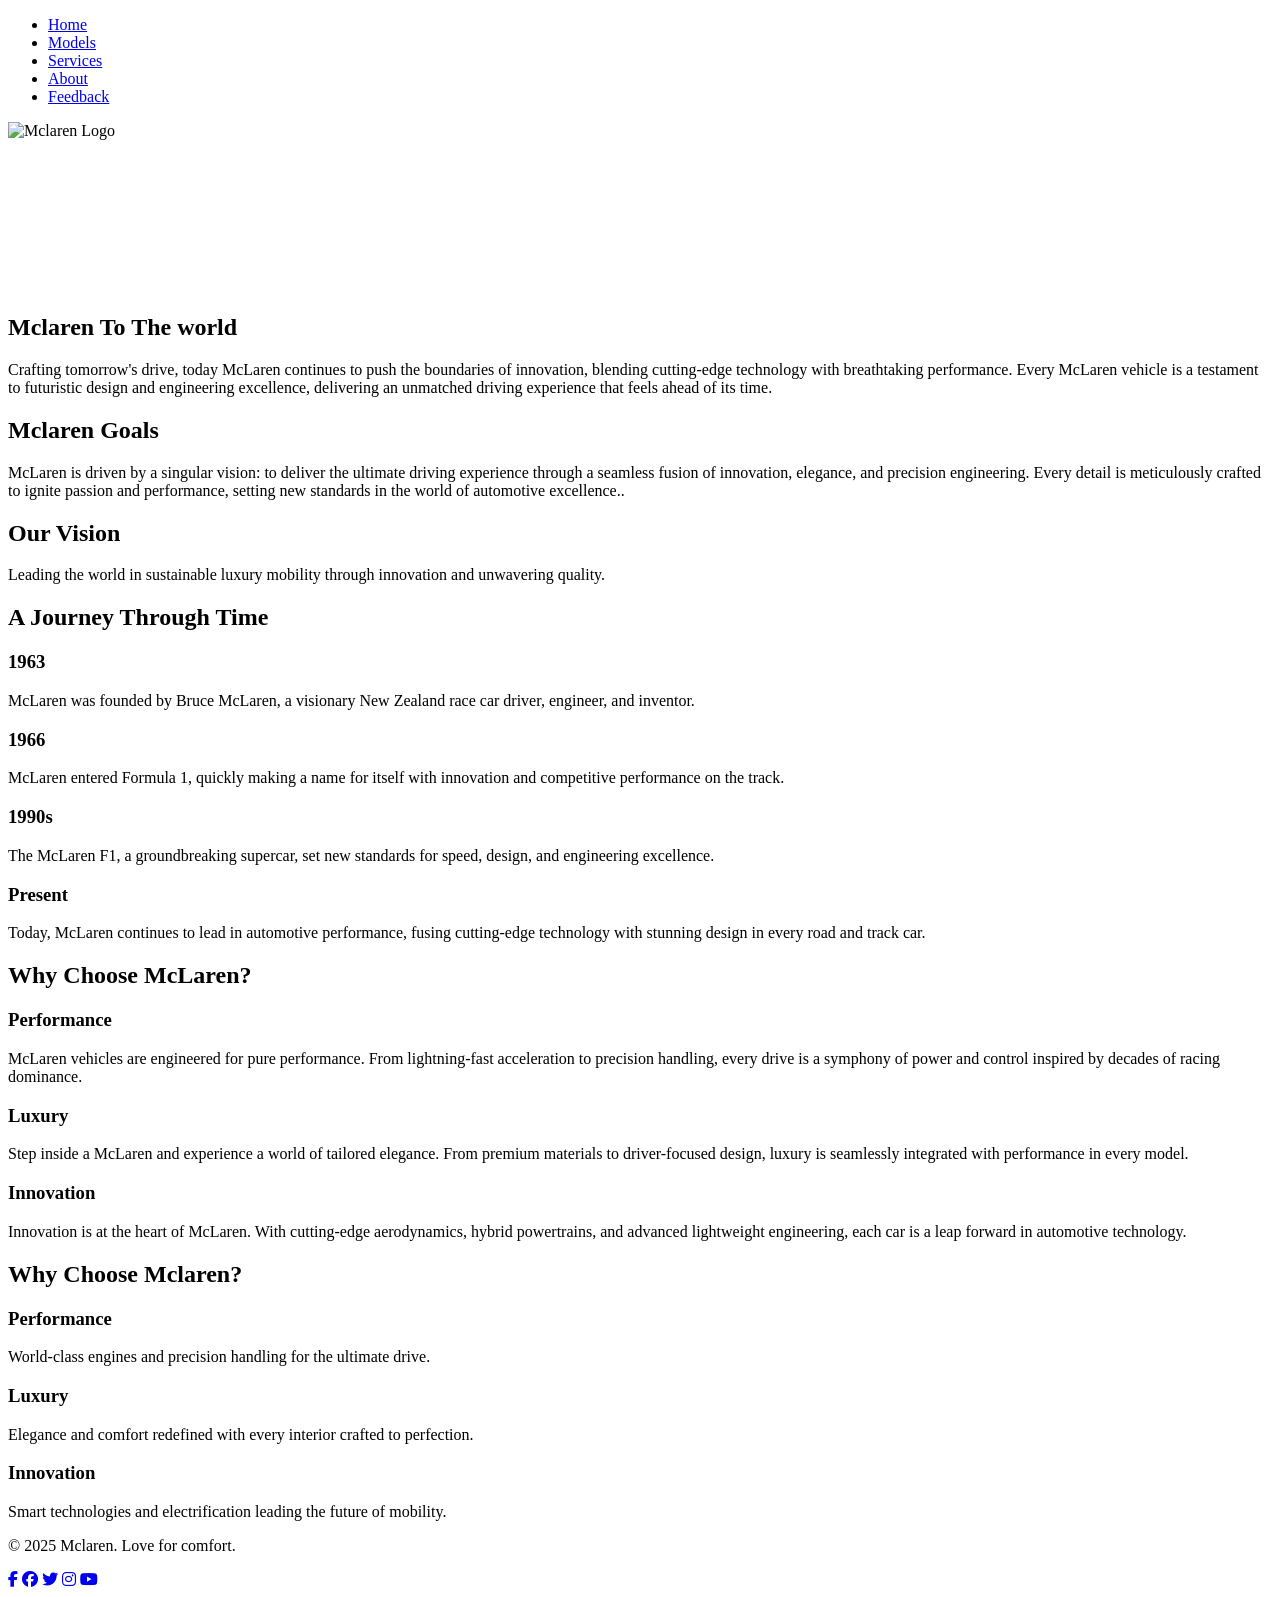
==== about.html @ 1693ccb9 "Add files via upload" ====
<!DOCTYPE html>
<html lang="en">
<head>
  <meta charset="UTF-8" />
  <meta name="viewport" content="width=device-width, initial-scale=1.0"/>
  <title>BMW | About Us</title>
  <link rel="stylesheet" href="style.css" />
  <link href="https://fonts.googleapis.com/css2?family=Orbitron:wght@400;700&display=swap" rel="stylesheet">
  <link rel="stylesheet" href="https://cdnjs.cloudflare.com/ajax/libs/font-awesome/6.4.0/css/all.min.css"/>
</head>
<body>

  <!-- Header -->
  <header class="header">
    <div class="container header-flex">
      <div class="nav-left">
        <nav>
          <ul class="nav-list">
            <li><a href="home.html">Home</a></li>
            <li><a href="models.html">Models</a></li>
            <li><a href="services.html">Services</a></li>
            <li><a href="about.html" class="active">About</a></li>
            <li><a href="feedback.html">Feedback</a></li>
          </ul>
        </nav>
      </div>
      <div class="nav-right">
        <img src="logo.jpg" alt="Mclaren Logo" class="logo" />
      </div>
    </div>
  </header>

  <!-- Hero Section with Background Video -->
  <section class="hero-video">
    <video autoplay muted loop id="bg-video">
      <source src="4632304-uhd_3840_2160_25fps.mp4" type="video/mp4" />
      Your browser does not support HTML5 video.
    </video>
    <div class="hero-text">
      <h1>Mclaren To The world</h1>
      <p>Crafting tomorrow's drive, today McLaren continues to push the boundaries of innovation, blending cutting-edge technology with breathtaking performance. Every McLaren vehicle is a testament to futuristic design and engineering excellence, delivering an unmatched driving experience that feels ahead of its time.







</p>
    </div>
  </section>

  <!-- Mission & Vision -->
  <section class="mission-vision">
    <div class="container">
      <div class="mv-grid">
        <div class="mv-block slide-in-left">
          <h2>Mclaren Goals </h2>
          <p>McLaren is driven by a singular vision: to deliver the ultimate driving experience through a seamless fusion of innovation, elegance, and precision engineering. Every detail is meticulously crafted to ignite passion and performance, setting new standards in the world of automotive excellence..</p>
        </div>
        <div class="mv-block slide-in-right">
          <h2>Our Vision</h2>
          <p>Leading the world in sustainable luxury mobility through innovation and unwavering quality.
          </p>
        </div>
      </div>
    </div>
  </section>

  <!-- Timeline -->
  <section class="timeline-section">
  <div class="container">
    <h2 class="section-title zoom-in">A Journey Through Time</h2>
    <div class="timeline">
      <div class="timeline-item fade-up">
        <div class="dot"></div>
        <div class="content">
          <h3>1963</h3>
          <p>McLaren was founded by Bruce McLaren, a visionary New Zealand race car driver, engineer, and inventor.</p>
        </div>
      </div>
      <div class="timeline-item fade-up">
        <div class="dot"></div>
        <div class="content">
          <h3>1966</h3>
          <p>McLaren entered Formula 1, quickly making a name for itself with innovation and competitive performance on the track.</p>
        </div>
      </div>
      <div class="timeline-item fade-up">
        <div class="dot"></div>
        <div class="content">
          <h3>1990s</h3>
          <p>The McLaren F1, a groundbreaking supercar, set new standards for speed, design, and engineering excellence.</p>
        </div>
      </div>
      <div class="timeline-item fade-up">
        <div class="dot"></div>
        <div class="content">
          <h3>Present</h3>
          <p>Today, McLaren continues to lead in automotive performance, fusing cutting-edge technology with stunning design in every road and track car.</p>
        </div>
      </div>
    </div>
  </div>
</section>

<!-- Why McLaren -->
<section class="why-McLaren">
  <div class="container">
    <h2 class="section-title fade-in">Why Choose McLaren?</h2>
    <div class="features-grid">
      <div class="feature-card hover-grow">
        <h3>Performance</h3>
        <p>McLaren vehicles are engineered for pure performance. From lightning-fast acceleration to precision handling, every drive is a symphony of power and control inspired by decades of racing dominance.</p>
      </div>
      <div class="feature-card hover-grow">
        <h3>Luxury</h3>
        <p>Step inside a McLaren and experience a world of tailored elegance. From premium materials to driver-focused design, luxury is seamlessly integrated with performance in every model.</p>
      </div>
      <div class="feature-card hover-grow">
        <h3>Innovation</h3>
        <p>Innovation is at the heart of McLaren. With cutting-edge aerodynamics, hybrid powertrains, and advanced lightweight engineering, each car is a leap forward in automotive technology.</p>
      </div>
    </div>
  </div>
</section>

  <!-- Why BMW -->
  <section class="why-McLren">
    <div class="container">
      <h2 class="section-title fade-in">Why Choose Mclaren?</h2>
      <div class="features-grid">
        <div class="feature-card hover-grow">
          <h3>Performance</h3>
          <p>World-class engines and precision handling for the ultimate drive.</p>
        </div>
        <div class="feature-card hover-grow">
          <h3>Luxury</h3>
          <p>Elegance and comfort redefined with every interior crafted to perfection.</p>
        </div>
        <div class="feature-card hover-grow">
          <h3>Innovation</h3>
          <p>Smart technologies and electrification leading the future of mobility.</p>
        </div>
      </div>
    </div>
  </section>

  <!-- Footer -->
  <footer class="footer">
    <div class="container footer-flex">
       <p class="footer-text">© 2025 Mclaren. Love for comfort.</p>
      <div class="social-links">
        <a href="https://www.facebook.com/McLaren" target="_blank" aria-label="McLaren"><i class="fab fa-facebook-f"></i></a>
         <a href="https://www.facebook.com/McLaren/" target="_blank"><i class="fab fa-facebook"></i></a>
        <a href="https://twitter.com/McLaren" target="_blank"><i class="fab fa-twitter"></i></a>
        <a href="https://www.instagram.com/McLaren/" target="_blank"><i class="fab fa-instagram"></i></a>
        <a href="https://www.youtube.com/user/McLaren" target="_blank"><i class="fab fa-youtube"></i></a>
      </div>
    </div>
  </footer>

</body>
</html>
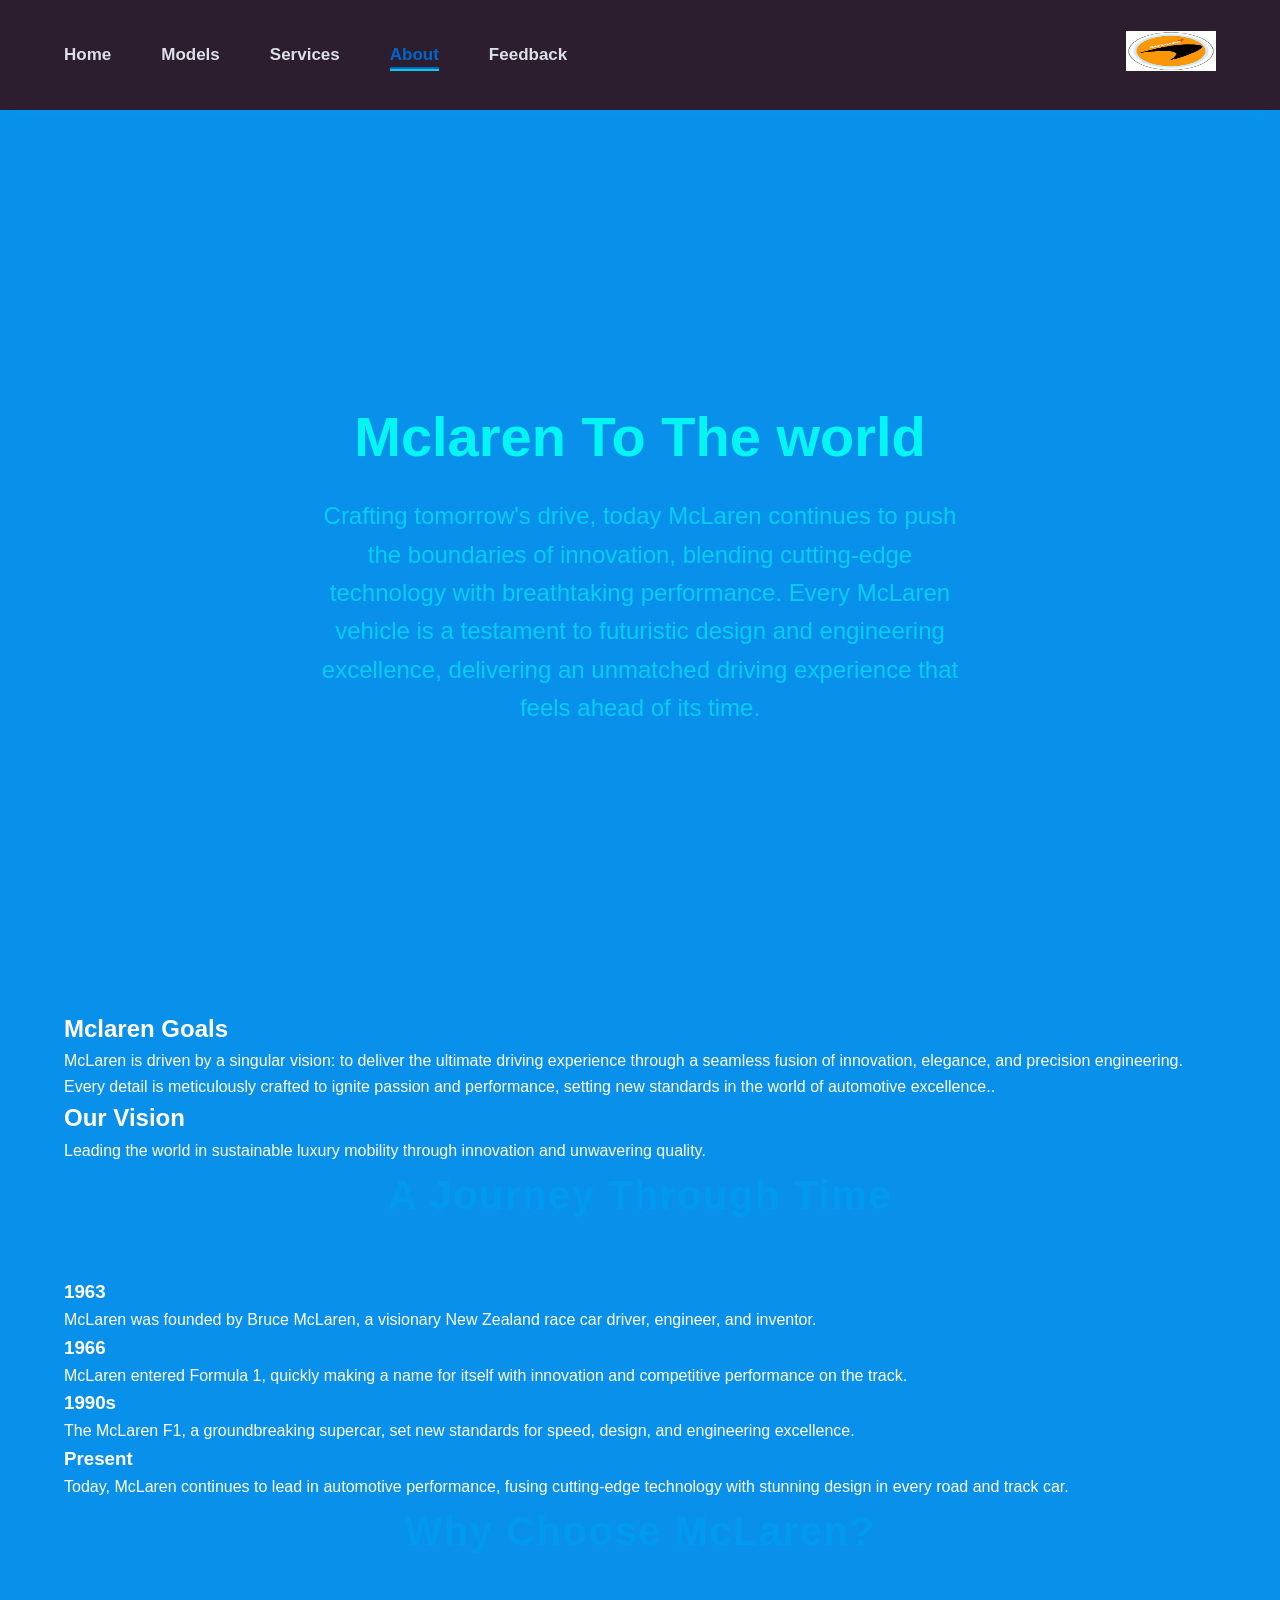
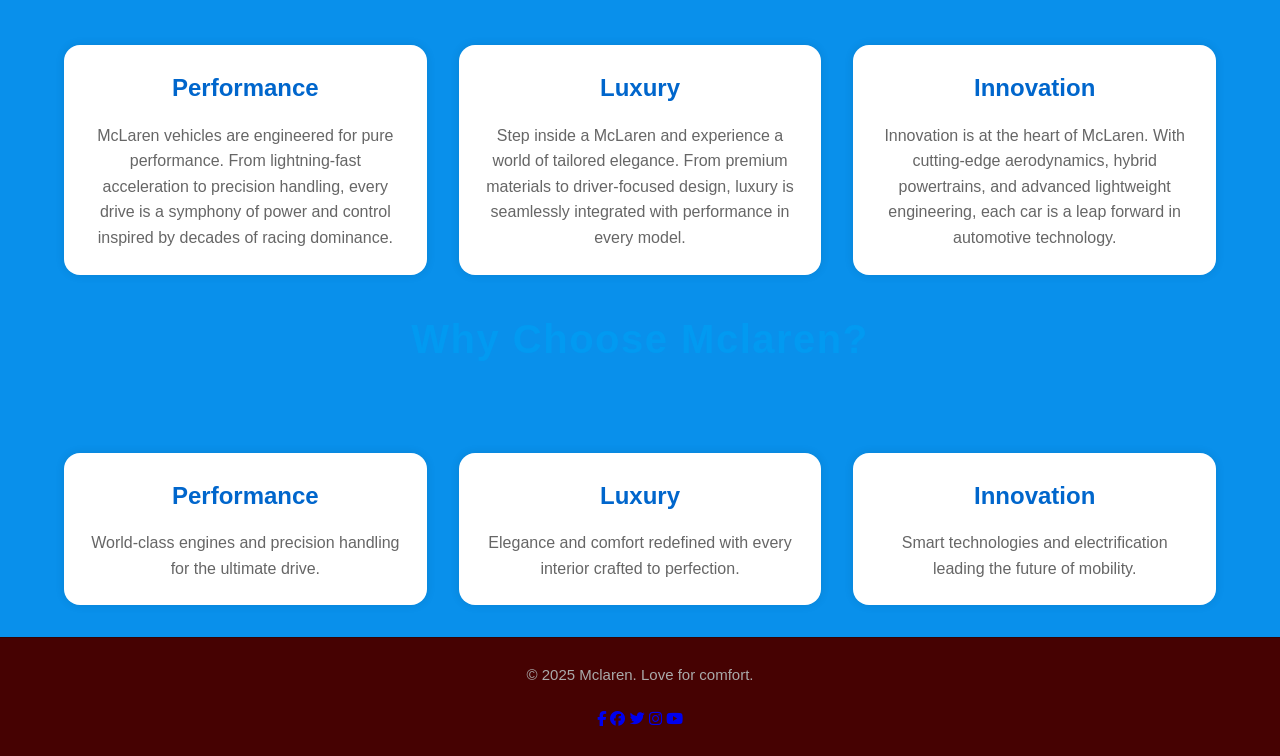
==== commit 021300ef: "Update about.html" ====
--- a/about.html
+++ b/about.html
@@ -16,7 +16,7 @@
       <div class="nav-left">
         <nav>
           <ul class="nav-list">
-            <li><a href="home.html">Home</a></li>
+            <li><a href="index.html">Home</a></li>
             <li><a href="models.html">Models</a></li>
             <li><a href="services.html">Services</a></li>
             <li><a href="about.html" class="active">About</a></li>
@@ -161,4 +161,4 @@
   </footer>
 
 </body>
-</html>+</html>
--- a/style.css
+++ b/style.css
@@ -0,0 +1,1045 @@
+/* Global Reset */
+* {
+  margin: 0;
+  padding: 0;
+  box-sizing: border-box;
+}
+
+body {
+  font-family: 'Segoe UI', sans-serif;
+  background-color: #1613dd;
+  color: #a84545;
+  line-height: 1.6;
+  overflow-x: hidden;
+}
+
+/* Container Utility */
+.container {
+  width: 90%;
+  max-width: 1300px;
+  margin: 0 auto;
+}
+
+ Header 
+.header {
+  background-color: #1993cc;
+  box-shadow: 0 2px 10px rgba(156, 95, 95, 0.904);
+  position: sticky;
+  top: 0;
+  z-index: 20;
+}
+
+
+
+.header-flex {
+  display: flex;
+  justify-content: space-between;
+  align-items: center;
+  padding: 15px 0;
+}
+
+.nav-left ul {
+  display: flex;
+  gap: 50px;
+  list-style: none;
+  position: center;
+}
+
+
+
+.nav-left ul li a {
+  text-decoration: none;
+  font-size: 17px;
+  font-weight: 600;
+  color: #dae0e6;
+  position: center;
+  padding-bottom: 5px;
+  transition: all 0.3s ease;
+ 
+}
+
+.nav-left ul li a:hover,
+.nav-left ul li a.active {
+  color: #0066cc;
+}
+
+.nav-left ul li a::after {
+  content: '';
+  position: absolute;
+  left: 0;
+  bottom: 0;
+  height: 2px;
+  width: 0%;
+  background-color: #0066cc;
+  transition: width 0.3s ease;
+}
+
+.nav-left ul li a:hover::after,
+.nav-left ul li a.active::after {
+  width: 100%;
+}
+
+.logo {
+  height: 80px;
+  transition: transform 0.3s ease;
+}
+
+.logo:hover {
+  transform: scale(1.05);
+}
+
+/* Video Background */
+.video-background {
+  position: relative;
+  width: 100%;
+  height: 100vh;
+  overflow: hidden;
+}
+
+.video-background video {
+  position: absolute;
+  top: 0;
+  left: 0;
+  width: 100%;
+  height: 100%;
+  object-fit: cover;
+  filter: brightness(40%);
+  z-index: 1;
+}
+
+.video-overlay {
+  position: absolute;
+  top: 50%;
+  left: 50%;
+  transform: translate(-50%, -50%);
+  z-index: 2;
+  text-align: center;
+  font-size: 2.2rem;
+}
+
+.video-overlay h1 {
+  color: rgba(255, 255, 255, 0.95);
+  font-size: 2.2rem;
+  font-weight: 600;
+  letter-spacing: 4px;
+  text-shadow: none;
+  backdrop-filter: blur(6px);
+  background:transparent;
+  padding: 30px 50px;
+  border-radius: 12px;
+}
+
+/* Features */
+.features {
+  background-color: #3113b6;
+  padding: 100px 0;
+}
+
+.section-title {
+  font-size: 40px;
+  font-weight: bold;
+  text-align: center;
+  margin-bottom: 50px;
+  color: #029af1;
+  letter-spacing: 1.5px;
+
+font-style: normal;
+font-family: Arial, Helvetica, sans-serif;
+}
+
+.feature-cards {
+  display: flex;
+  flex-wrap: wrap;
+  justify-content: center;
+  gap: 30px;
+}
+
+.feature-card {
+  background-color: #f8f9fa;
+  padding: 30px;
+  width: 300px;
+  border-radius: 16px;
+  box-shadow: 0 6px 20px rgba(2, 243, 243, 0.1);
+  transition: transform 0.3s ease, box-shadow 0.3s ease;
+  text-align: center;
+}
+
+.feature-card:hover {
+  transform: translateY(-10px);
+  box-shadow: 0 12px 30px rgba(0, 0, 0, 0.15);
+}
+
+.feature-card h3 {
+  font-size: 24px;
+  margin-bottom: 15px;
+  color: #0066cc;
+}
+
+.feature-card p {
+  font-size: 16px;
+  color: #666;
+}
+
+/* Testimonials */
+.testimonials {
+  background-color: #02aaec;
+  padding: 100px 0;
+}
+
+.testimonial-cards {
+  display: flex;
+  flex-wrap: wrap;
+  justify-content: center;
+  gap: 30px;
+}
+
+.testimonial-card {
+  background-color: #31388f;
+  padding: 40px;
+  width: 500px;
+  border-radius: 16px;
+  box-shadow: 0 6px 20px blue (152, 89, 253, 0.1);
+  transition: transform 0.3s ease;
+}
+
+.testimonial-card:hover {
+  transform: scale(1.02);
+}
+
+.testimonial-text {
+  font-size: 18px;
+  font-style: normal;
+  color: #0a0000;
+  margin-bottom: 20px;
+}
+
+.testimonial-author {
+  font-size: 16px;
+  font-weight: 500;
+  color: #0f0202;
+  text-align: right;
+}
+
+/* Footer */
+.footer {
+  background-color: #5f07ec;
+  color: #d84646;
+  text-align: center;
+  padding: 25px 0;
+}
+
+.footer p {
+  font-size: 15px;
+}
+
+/* Responsive */
+@media (max-width: 1024px) {
+  .feature-cards,
+  .testimonial-cards {
+    flex-direction: column;
+    align-items: center;
+  }
+
+  .feature-card,
+  .testimonial-card {
+    width: 90%;
+  }
+
+  .video-overlay h1 {
+    font-size: 3rem;
+  }
+}
+.models-section {
+  background-color: #3d0ebd;
+  padding: 100px 0;
+}
+
+.model-gallery {
+  display: grid;
+  grid-template-columns: repeat(auto-fit, minmax(280px, 1fr));
+  gap: 30px;
+}
+
+.model-card {
+  position: relative;
+  overflow: hidden;
+  border-radius: 16px;
+  box-shadow: 0 8px 25px rgba(0, 0, 0, 0.1);
+  transition: transform 0.4s ease, box-shadow 0.3s ease;
+}
+
+.model-card img {
+  width: 100%;
+  height: auto;
+  display: block;
+  transition: transform 0.4s ease;
+}
+
+.model-card:hover {
+  transform: translateY(-10px);
+  box-shadow: 0 14px 35px rgba(7, 220, 248, 0.2);
+}
+
+.model-card:hover img {
+  transform: scale(1.05);
+}
+
+.model-info {
+  position: absolute;
+  bottom: 0;
+  width: 100%;
+  background: rgba(47, 9, 214, 0.6);
+  color: #fff;
+  padding: 15px;
+  text-align: center;
+  opacity: 0;
+  transition: opacity 0.4s ease;
+}
+
+.model-card:hover .model-info {
+  opacity: 1;
+}
+
+.model-info h3 {
+  margin: 0;
+  font-size: 20px;
+  font-weight: 500;
+}
+.site-footer {
+  background-color: #0aafd8;
+  color: #a86c6c;
+  padding: 40px 20px;
+  text-align: center;
+}
+
+.footer-container {
+  max-width: 1200px;
+  margin: 0 auto;
+}
+
+.footer-logo img {
+  width: 80px;
+  margin-bottom: 15px;
+}
+
+.footer-text {
+  font-size: 16px;
+  margin-bottom: 20px;
+  color: #aaa;
+}
+
+.social-icons {
+  display: flex;
+  justify-content: center;
+  gap: 20px;
+}
+
+.social-icons a {
+  color: #ccc;
+  font-size: 20px;
+  transition: color 0.3s ease, transform 0.3s ease;
+}
+
+.social-icons a:hover {
+  color: #924949;
+  transform: scale(1.2);
+}
+/* ===== MODELS PAGE STYLING ===== */
+
+/* Models Hero Section */
+.models-hero {
+  background: linear-gradient(to right, #03fc4d, #02d8d8);
+  color: #fff;
+  text-align: center;
+  padding: 100px 20px;
+}
+
+.models-hero .hero-title {
+  font-size: 48px;
+  font-weight: 800;
+  margin-bottom: 20px;
+  letter-spacing: 2px;
+}
+
+.models-hero .hero-subtitle {
+  font-size: 20px;
+  color: #ddd;
+}
+
+/* Model Cards Section */
+.model-gallery {
+  background-color: #09d5e4;
+  padding: 80px 20px;
+}
+
+.model-cards {
+  display: grid;
+  grid-template-columns: repeat(auto-fit, minmax(280px, 1fr));
+  gap: 40px;
+  max-width: 1200px;
+  margin: auto;
+}
+
+.model-card {
+  background-color: #06f506;
+  border-radius: 16px;
+  box-shadow: 0 10px 20px rgba(0, 0, 0, 0.08);
+  overflow: hidden;
+  transition: transform 0.3s ease, box-shadow 0.3s ease;
+  text-align: center;
+  display: flex;
+  flex-direction: column;
+  justify-content: space-between;
+}
+
+.model-card:hover {
+  transform: translateY(-10px);
+  box-shadow: 0 12px 28px rgba(6, 216, 41, 0.15);
+}
+
+.model-card img {
+  width: 100%;
+  height: 200px;
+  object-fit: cover;
+}
+
+.model-card h3 {
+  font-size: 24px;
+  margin: 20px 0 10px;
+  color: #1bf008;
+}
+
+.model-card p {
+  padding: 0 20px;
+  color: #666;
+  font-size: 16px;
+  margin-bottom: 20px;
+}
+
+.model-btn {
+  display: inline-block;
+  margin: 0 auto 30px;
+  padding: 12px 25px;
+  background-color: #0066cc;
+  color: #fff;
+  border-radius: 25px;
+  font-size: 16px;
+  text-decoration: none;
+  transition: background-color 0.3s ease;
+}
+
+.model-btn:hover {
+  background-color: #05e6f7;
+}
+
+/* Responsive Fixes */
+@media (max-width: 768px) {
+  .models-hero .hero-title {
+    font-size: 36px;
+  }
+
+  .models-hero .hero-subtitle {
+    font-size: 18px;
+  }
+
+  .model-btn {
+    font-size: 14px;
+  }
+}
+/* Learn More Hero Section */
+.learn-hero {
+  height: 80vh;
+  background-size: cover;
+  background-position: center;
+  position: relative;
+  display: flex;
+  align-items: center;
+  justify-content: center;
+}
+
+.learn-hero .overlay {
+  background-color: rgba(9, 229, 236, 0.5);
+  padding: 60px 40px;
+  border-radius: 12px;
+}
+
+.learn-title {
+  font-size: 64px;
+  font-weight: 900;
+  color: #fff;
+  text-shadow: 0 4px 12px rgba(0, 0, 0, 0.6);
+  text-align: center;
+}
+
+/* Car Details Section */
+.car-details {
+  background-color: #fff;
+  padding: 80px 20px;
+}
+
+.car-details .container {
+  max-width: 1000px;
+  margin: 0 auto;
+}
+
+.car-details h2 {
+  font-size: 36px;
+  font-weight: 700;
+  margin-bottom: 20px;
+  color: #0a0a0a;
+}
+
+.car-details p {
+  font-size: 18px;
+  line-height: 1.7;
+  color: #555;
+  margin-bottom: 30px;
+}
+
+/* Specs List */
+.spec-list {
+  list-style: none;
+  padding-left: 0;
+  margin-bottom: 40px;
+}
+
+.spec-list li {
+  font-size: 16px;
+  margin-bottom: 12px;
+  border-left: 4px solid #0066cc;
+  padding-left: 12px;
+  color: #333;
+}
+
+/* Embedded Video */
+.video-container {
+  margin-bottom: 50px;
+  border-radius: 10px;
+  overflow: hidden;
+  box-shadow: 0 6px 20px rgba(0, 0, 0, 0.15);
+}
+
+/* Back Button */
+.back-btn {
+  display: inline-block;
+  padding: 12px 25px;
+  background-color: #0066cc;
+  color: #fff;
+  text-decoration: none;
+  font-size: 16px;
+  border-radius: 6px;
+  transition: background-color 0.3s ease;
+}
+
+.back-btn:hover {
+  background-color: #004b99;
+}
+
+/* Responsive */
+@media (max-width: 768px) {
+  .learn-title {
+    font-size: 40px;
+  }
+
+  .car-details h2 {
+    font-size: 28px;
+  }
+
+  .car-details p,
+  .spec-list li {
+    font-size: 16px;
+  }
+
+  .video-container iframe {
+    height: 250px;
+  }
+}
+.services-section {
+  background: #fff;
+  padding: 80px 0;
+}
+
+.services-grid {
+  display: grid;
+  grid-template-columns: repeat(auto-fit, minmax(260px, 1fr));
+  gap: 30px;
+  margin-top: 40px;
+}
+.features-grid {
+  display: flex;
+  justify-content: space-between;
+  gap: 2rem;
+  flex-wrap: wrap;
+  padding: 2rem 0;
+}
+
+
+.feature-card {
+  flex: 1 1 30%;
+  background: white;
+  border-radius: 1rem;
+  padding: 1.5rem;
+  box-shadow: 0 0 10px rgba(0,0,0,0.1);
+  text-align: center;
+  color: #333;
+  min-width: 250px;
+  max-width: 100%;
+}
+
+@media (max-width: 768px) {
+  .feature-card {
+    flex: 1 1 100%;
+  }
+}
+
+.service-card {
+  background: #03f54b;
+  padding: 30px;
+  border-radius: 12px;
+  box-shadow: 0 4px 12px rgba(0, 0, 0, 0.08);
+  text-align: center;
+  transition: transform 0.5s ease, box-shadow 0.3s ease;
+  cursor: pointer;
+}
+
+.service-card:hover {
+  transform: translateY(-10px);
+  box-shadow: 0 8px 20px rgba(0, 0, 0, 0.15);
+}
+
+.service-card h3 {
+  font-size: 22px;
+  color: #003380;
+  margin-bottom: 15px;
+}
+
+.service-card p {
+  font-size: 16px;
+  color: #555;
+}
+
+/* Modal Styling */
+.modal {
+  position: fixed;
+  top: 0;
+  left: 0;
+  width: 100%;
+  height: 100%;
+  background-color: rgba(0,0,0,0.6);
+  display: flex;
+  align-items: center;
+  justify-content: center;
+  z-index: 1000;
+}
+
+.modal.hidden {
+  display: none;
+}
+
+.modal-content {
+  background-color: #fff;
+  padding: 40px;
+  border-radius: 10px;
+  width: 90%;
+  max-width: 500px;
+  position: relative;
+  animation: fadeIn 0.3s ease-in-out;
+}
+
+.close-button {
+  position: absolute;
+  top: 20px;
+  right: 30px;
+  font-size: 24px;
+  color: #333;
+  cursor: pointer;
+}
+
+@keyframes fadeIn {
+  from { opacity: 0; transform: translateY(20px); }
+  to { opacity: 1; transform: translateY(0); }
+}
+
+/* Reset */
+* {
+  margin: 0;
+  padding: 0;
+  box-sizing: border-box;
+}
+
+/* Body Styling */
+body {
+  font-family:  sans-serif;
+  background-color: #0581f5;
+  color: #fff;
+  overflow-x: hidden;
+  line-height: 1.6;
+}
+
+/* Header */
+.header {
+  background: rgba(5, 143, 185, 0.95);
+  padding: 20px 0;
+  position: sticky;
+  top: 0;
+  z-index: 1000;
+  box-shadow: 0 0 15px rgba(0, 170, 255, 0.2);
+  font-style: normal;
+  font-family: 'Franklin Gothic Medium', 'Arial Narrow', Arial, sans-serif;
+}
+
+.header-flex {
+  width: 90%;
+  margin: auto;
+  display: flex;
+  justify-content: space-between;
+  align-items: center;
+}
+
+.nav-list {
+  display: flex;
+  gap:35px;
+  list-style: none;
+  position: relative;
+}
+
+.nav-list li a {
+  text-decoration: none;
+  color: #0ee9a7;
+  font-size: 17px;
+  transition: color 0.3s ease;
+  position: relative;
+}
+
+.nav-list li a::after {
+  content: '';
+  position: center;
+  left: 0;
+  bottom: -6px;
+  width: 0%;
+  height: 2px;
+  background: #00aaff;
+  transition: 0.3s ease;
+}
+
+.nav-list li a:hover,
+.nav-list li a.active {
+  color: #00aaff;
+}
+
+.nav-list li a:hover::after,
+.nav-list li a.active::after {
+  width: 100%;
+}
+
+.logo {
+  width: 90px;
+  transition: transform 0.3s ease-in-out;
+}
+
+.logo:hover {
+  transform: scale(1.1);
+}
+
+/* Video Hero Section */
+.video-background {
+  position: relative;
+  width: 100vw;
+  height: 100vh;
+  overflow: hidden;
+}
+
+.video-background video {
+  position: absolute;
+  width: 100%;
+  height: 100%;
+  object-fit: cover;
+  filter: brightness(40%);
+  z-index: 1;
+}
+
+.video-overlay {
+  position: absolute;
+  top: 50%;
+  left: 50%;
+  transform: translate(-50%, -50%);
+  z-index: 2;
+  text-align: center;
+  backdrop-filter: blur(4px);
+  padding: 40px 60px;
+  border-radius: 20px;
+}
+
+.video-overlay h1 {
+  font-size: 4.5rem;
+  font-weight: 900;
+  letter-spacing: 5px;
+  text-shadow: 0 0 15px rgba(0, 170, 255, 0.6);
+  animation: fadeInDown 1s ease-out;
+  color: #fff;
+}
+
+/* About Content */
+.about-content {
+  padding: 100px 20px;
+  background: linear-gradient(to bottom, #05cee9 70%, #68a1c7 100%);
+  display: flex;
+  flex-direction: column;
+  gap: 60px;
+  animation: fadeIn 1.2s ease forwards;
+
+}
+
+.about-section {
+  max-width: 1100px;
+  margin: auto;
+  background-color: rgba(255, 255, 255, 0.04);
+  padding: 40px;
+  border-radius: 20px;
+  box-shadow: 0 0 25px rgba(0, 170, 255, 0.1);
+  backdrop-filter: blur(5px);
+  transition: all 0.3s ease;
+  font-style: normal;
+}
+
+.about-section:hover {
+  transform: translateY(-8px);
+  box-shadow: 0 0 30px rgba(0, 170, 255, 0.25);
+}
+
+.about-section h2 {
+  font-size: 2.5rem;
+  margin-bottom: 20px;
+  border-bottom: 2px solid #00aaff;
+  display: inline-block;
+  padding-bottom: 6px;
+  color: #00aaff;
+}
+
+.about-section p {
+  font-size: 18px;
+  color: #dcdcdc;
+  line-height: 1.8;
+}
+
+/* Footer */
+.footer {
+  background-color: #460202;
+  text-align: center;
+  padding: 25px;
+  color: #aaa;
+  font-size: 15px;
+  border-top: 1px solid #330202;
+}
+
+/* Animations */
+@keyframes fadeIn {
+  0% { opacity: 0; transform: translateY(30px); }
+  100% { opacity: 1; transform: translateY(0); }
+}
+
+@keyframes fadeInDown {
+  0% { opacity: 0; transform: translateY(-40px); }
+  100% { opacity: 1; transform: translateY(0); }
+}
+
+/* Responsive */
+@media (max-width: 768px) {
+  .video-overlay h1 {
+    font-size: 2.8rem;
+  }
+
+  .header-flex {
+    flex-direction: column;
+    gap: 15px;
+  }
+
+  .about-section {
+    padding: 25px;
+  }
+
+  .nav-list {
+    flex-wrap: wrap;
+    gap: 25px;
+  }
+
+  .logo {
+    width: 70px;
+  }
+}
+/* Reset */
+* {
+  margin: 0;
+  padding: 0;
+  box-sizing: border-box;
+}
+
+body {
+  font-family:  sans-serif;
+  background-color: #0990eb;
+  color: #fff;
+}
+
+.header {
+  background-color: rgba(53, 1, 1, 0.8);
+  padding: 1rem 0;
+  position: relative;
+  z-index: 10;
+}
+
+.nav-list {
+  list-style: none;
+  display: flex;
+  gap: 3.5rem;
+}
+
+.nav-list a {
+  color: #fff;
+  text-decoration: none;
+  font-weight: 500;
+}
+
+.nav-list a.active {
+  border-bottom: 2px solid #0acce6;
+}
+
+.logo {
+  height: 40px;
+}
+
+/* Hero Section with Video */
+.hero-video {
+  position: relative;
+  height: 100vh;
+  width: 100%;
+  overflow: hidden;
+}
+
+#bg-video {
+  position: absolute;
+  top: 0;
+  left: 0;
+  width: 100%;
+  height: 100%;
+  object-fit: cover;
+  z-index: -1;
+}
+
+.hero-text {
+  position: absolute;
+  top: 50%;
+  left: 50%;
+  transform: translate(-50%, -50%);
+  text-align: center;
+  color: #05f5f5;
+  z-index: 1;
+  animation: fadeIn 2s ease-in-out;
+}
+
+.hero-text h1 {
+  font-size: 3.5rem;
+  margin-bottom: 1rem;
+}
+
+.hero-text p {
+  font-size: 1.5rem;
+  color: #05cef1;
+}
+
+/* Simple fade-in animation */
+@keyframes fadeIn {
+  0% { opacity: 0; transform: translate(-50%, -60%); }
+  100% { opacity: 1; transform: translate(-50%, -50%); }
+}
+.feedback-form-section {
+  background: #04a4e4;
+  padding: 4rem 1rem;
+  text-align: center;
+}
+
+.form-title {
+  font-size: 2.5rem;
+  margin-bottom: 2rem;
+  color: #05edf5;
+}
+
+.feedback-form {
+  max-width: 600px;
+  margin: 0 auto;
+  display: flex;
+  flex-direction: column;
+  gap: 1.2rem;
+}
+
+.feedback-form input,
+.feedback-form textarea {
+  padding: 1rem;
+  border: none;
+  border-radius: 5px;
+  font-size: 1rem;
+}
+
+.feedback-form input:focus,
+.feedback-form textarea:focus {
+  outline: 2px solid #0077ff;
+  background-color: #06a2d1;
+  color: #fff;
+}
+
+.feedback-form button {
+  padding: 1rem;
+  background-color: #0077ff;
+  color: #fff;
+  border: none;
+  font-size: 1rem;
+  border-radius: 5px;
+  cursor: pointer;
+  transition: background-color 0.3s ease;
+}
+
+.feedback-form button:hover {
+  background-color: #005bb5;
+}
+.modal {
+  display: none;
+  position: fixed;
+  z-index: 1000;
+  left: 0; top: 0;
+  width: 100%; height: 100%;
+  background-color: rgba(6, 91, 141, 0.7);
+  justify-content: center;
+  align-items: center;
+}
+
+.modal-content {
+  background-color: #fff;
+  padding: 2rem;
+  text-align: center;
+  border-radius: 8px;
+  width: 90%;
+  max-width: 400px;
+  animation: fadeIn 0.4s ease;
+}
+
+.modal-content h2 {
+  color: #0077ff;
+  margin-bottom: 1rem;
+}
+
+.modal-content button {
+  padding: 0.8rem 1.5rem;
+  background-color: #0077ff;
+  color: white;
+  border: none;
+  border-radius: 5px;
+  cursor: pointer;
+}
+
+.modal-content button:hover {
+  background-color: #005bb5;
+}
+
+@keyframes fadeIn {
+  from { opacity: 0; transform: scale(0.8); }
+  to { opacity: 1; transform: scale(1); }
+}
